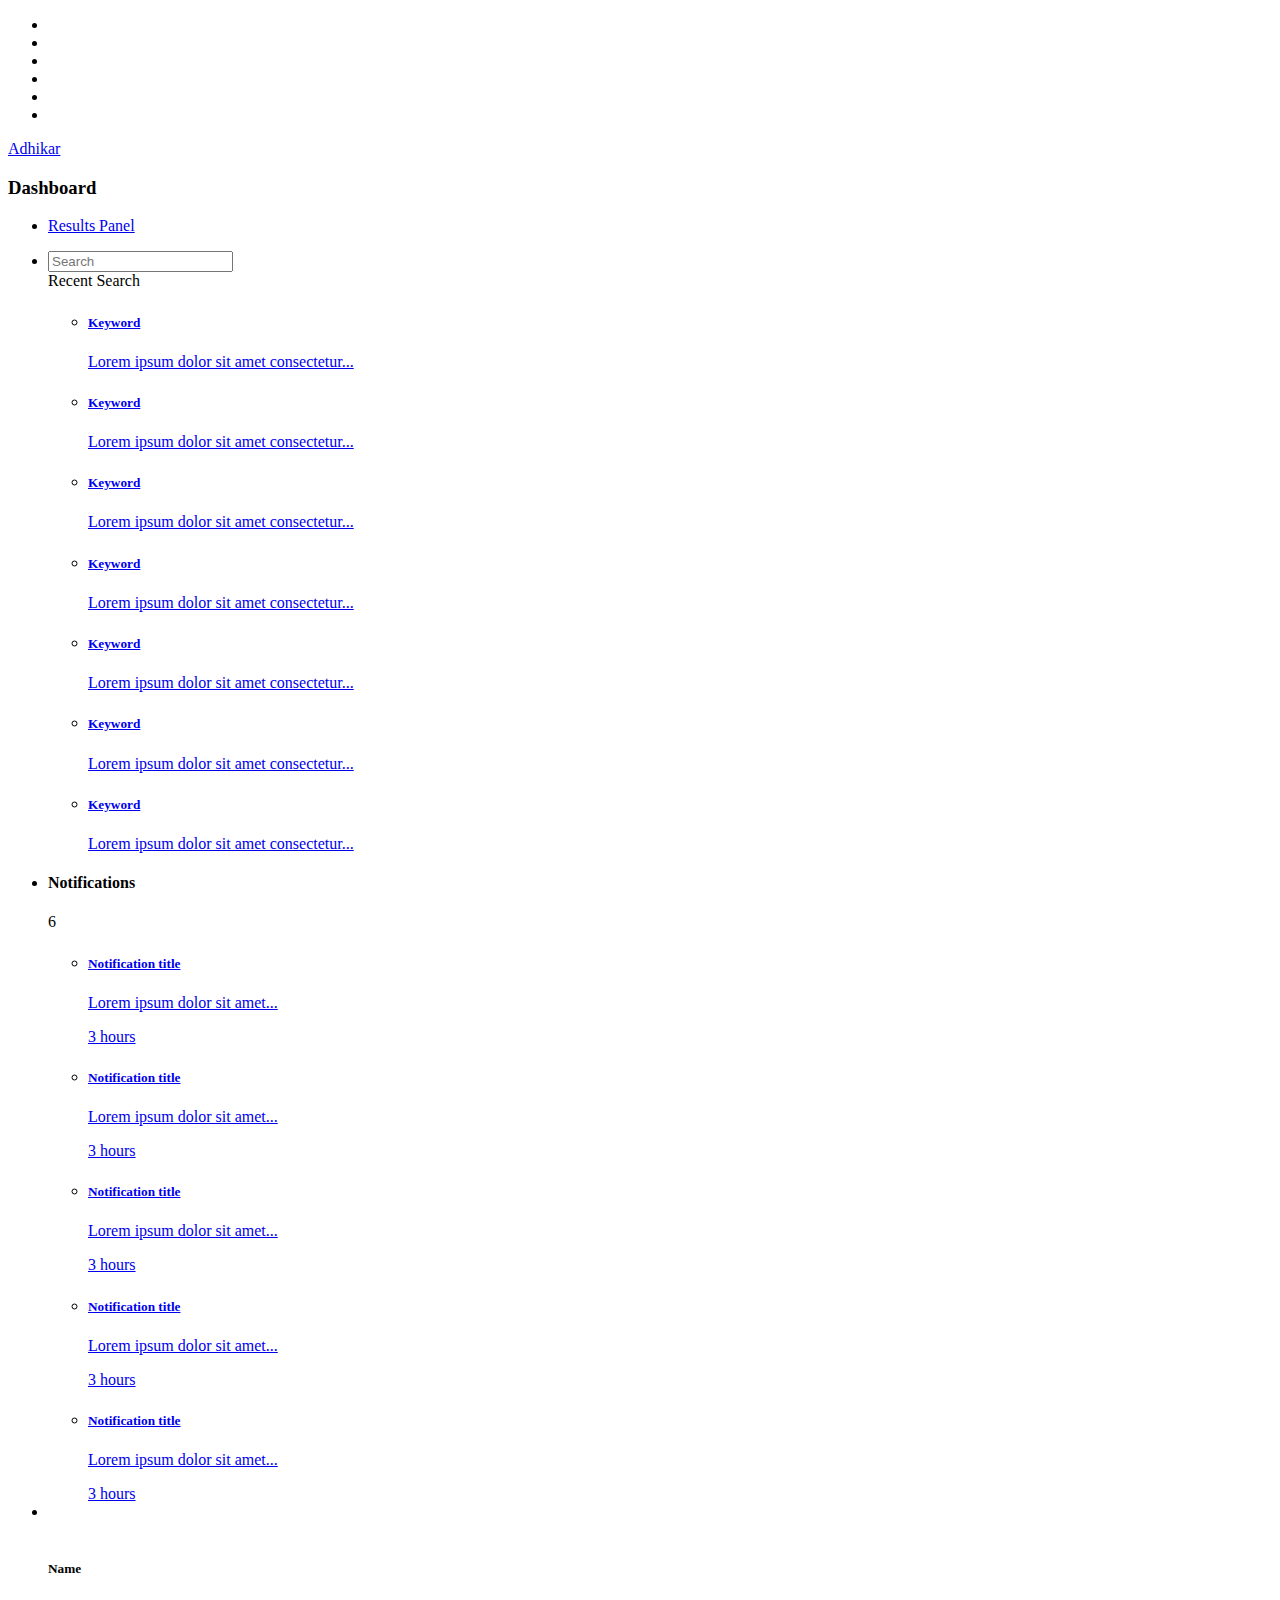
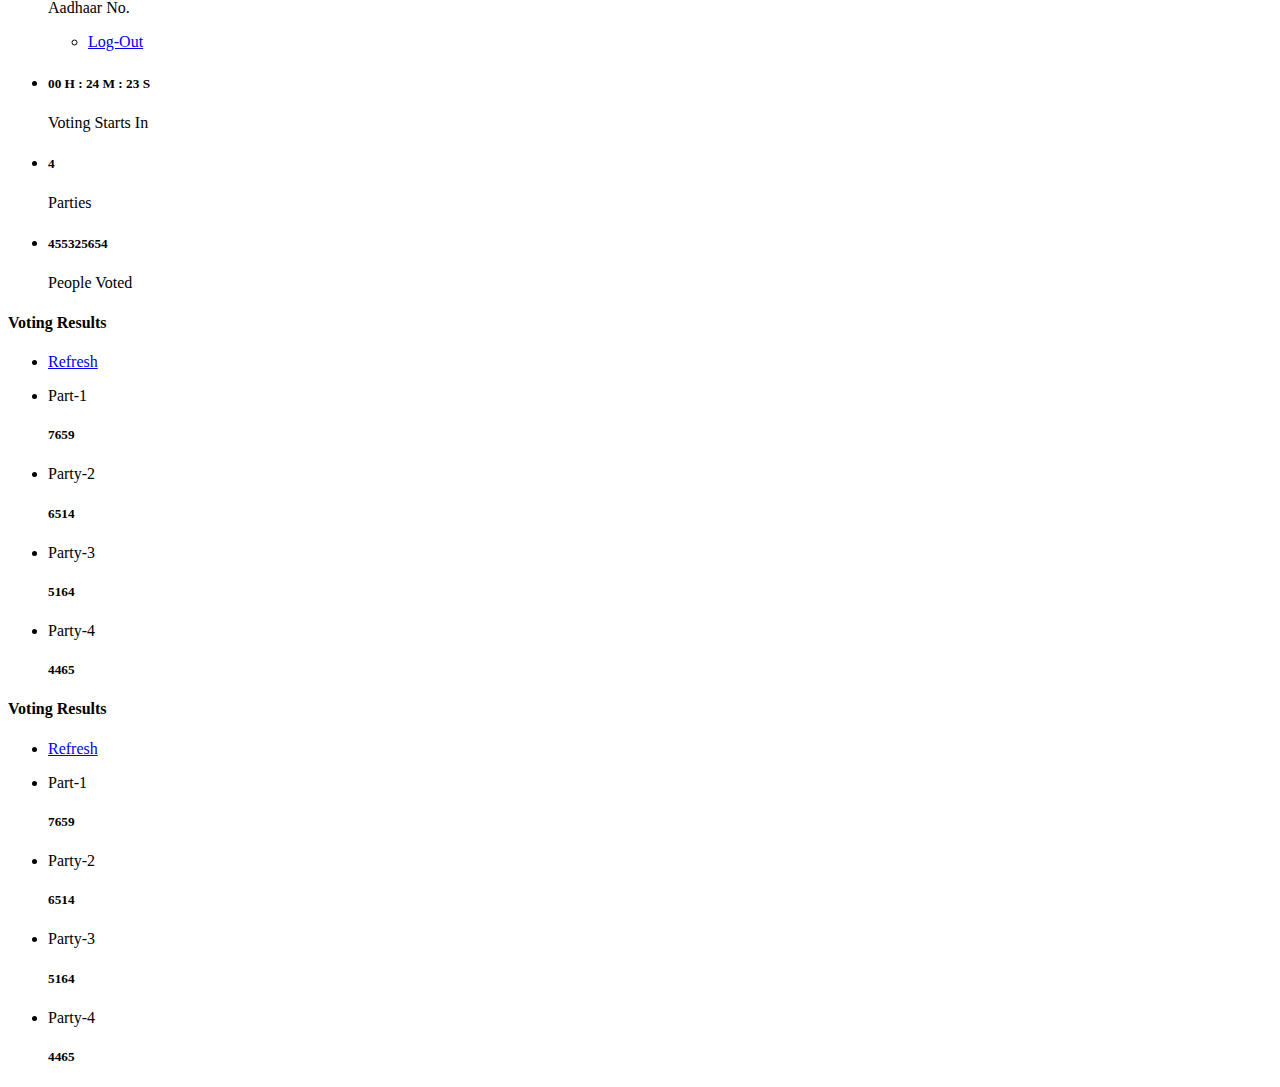
==== dashboard - results.html @ 3fb646cc "Add files via upload" ====
<!DOCTYPE html>
<html lang="en">

<head>
	<meta charset="UTF-8">
	<meta name="viewport" content="width=device-width, initial-scale=1.0, maximum-scale=1.0, user-scalable=no" />
	<meta http-equiv="X-UA-Compatible" content="ie=edge">
	<title>Dashboard</title>
	<link rel="shortcut icon" type="image/x-icon" href="./assets/logo-removebg-preview.png" />
	<!-- ICON -->
	<script src="https://unpkg.com/phosphor-icons"></script>
	<!-- Custum CSS -->
	<link rel="stylesheet" href="./css/dashboard.css">
</head>

<body>

	<!-- start: SIDEBAR -->

	<section id="sidebar">

		<a href="#" class="brand">
			<!-- <i class="ph-list-bullets"></i> -->
			<i class="ph-arrow-counter-clockwise"></i>
		</a>

		<ul class="sidebar__menu">

			<li>
				<a href="index.html" target="_blank"><i class="ph-house-fill"></i></a>
				<!-- <ul class="sidebar__submenu">
					<li class="title">Dashboard</li>
					<li><a href="index.html" target="_blank">Home</a></li>
				</ul> -->
			</li>

			<li>
				<a href="dashboard - voting.html"><i class="ph-fingerprint"></i></a>
				<!-- <ul class="sidebar__submenu">
					<li class="title">Dashboard</li>
					<li><a href="#">Voting Panel</a></li>
				</ul> -->
			</li>

			<li>
				<a href="#" class="active"><i class="ph-chart-bar"></i></a>
				<!-- <ul class="sidebar__submenu">
					<li class="title">Dashboard</li>
					<li><a href="#" ">Results</a></li>
				</ul> -->
			</li>

			<li>
				<a href="#"><i class="ph-users-four"></i></i></a>
				<!-- <ul class="sidebar__submenu">
					<li class="title">Team</li>
					<li><a href="#">Team page</a></li>
				</ul> -->
			</li>

			<li>
				<a href="#"><i class="ph-info"></i></a>
				<!-- <ul class="sidebar__submenu">
					<li class="title">Info.</li>
					<li><a href="#">About Us</a></li>
				</ul> -->
			</li>

			<li>
				<a href="signup.html" class="logout"><i class="ph-sign-out-fill"></i></a>
			</li>

		</ul>

	</section>

	<!-- start: SIDEBAR OVERLAY -->

	<div class="sidebar-overlay"></div>

	<!-- end: SIDEBAR OVERLAY -->

	<!-- end: SIDEBAR -->

	<!-- start: SIDEBAR MOBILE -->

	<section id="sidebar-mobile">
		<a href="#" class="brand">
			Adhikar
		</a>
		<!-- <i class="ph-dots-three-outline-vertical"></i> -->
		<i class="ph-squares-four-fill toggle-sidebar"></i>

	</section>

	<!-- end: SIDEBAR MOBILE -->

	<!-- start: MAIN -->

	<section id="main">

		<!-- start: MAIN TOP -->
		<div class="main__top">

			<div class="main__top__title">
				<h3>Dashboard</h3>
				<ul class="breadcrumbs">
					<!-- <li><a href="#">Home</a></li> -->
					<!-- <li class="divider">/</li> -->
					<li><a href="#" class="active">Results Panel</a></li>
				</ul>
			</div>

			<ul class="main__top__menu">

				<li class="search">

					<a href="#">
						<i class="ph-magnifying-glass"></i>
					</a>

					<div class="main__dropdown">

						<form action="#">
							<input type="text" name="" placeholder="Search">
						</form>

						<span>Recent Search</span>

						<ul class="recent-search">

							<li>
								<a href="#">
									<h5>Keyword</h5>
									<p>Lorem ipsum dolor sit amet consectetur...</p>
								</a>
							</li>

							<li>
								<a href="#">
									<h5>Keyword</h5>
									<p>Lorem ipsum dolor sit amet consectetur...</p>
								</a>
							</li>

							<li>
								<a href="#">
									<h5>Keyword</h5>
									<p>Lorem ipsum dolor sit amet consectetur...</p>
								</a>
							</li>

							<li>
								<a href="#">
									<h5>Keyword</h5>
									<p>Lorem ipsum dolor sit amet consectetur...</p>
								</a>
							</li>

							<li>
								<a href="#">
									<h5>Keyword</h5>
									<p>Lorem ipsum dolor sit amet consectetur...</p>
								</a>
							</li>

							<li>
								<a href="#">
									<h5>Keyword</h5>
									<p>Lorem ipsum dolor sit amet consectetur...</p>
								</a>
							</li>

							<li>
								<a href="#">
									<h5>Keyword</h5>
									<p>Lorem ipsum dolor sit amet consectetur...</p>
								</a>
							</li>

						</ul>

					</div>

				</li>

				<li class="notification">

					<a href="#">
						<i class="ph-bell"></i>
					</a>

					<div class="main__dropdown">

						<div class="notification__top">
							<h4>Notifications</h4>
							<span>6</span>
						</div>

						<ul class="notification__item">

							<li>
								<a href="#">
									<div class="left">
										<h5>Notification title</h5>
										<p>Lorem ipsum dolor sit amet...</p>
									</div>
									<span>3 hours</span>
								</a>
							</li>

							<li>
								<a href="#">
									<div class="left">
										<h5>Notification title</h5>
										<p>Lorem ipsum dolor sit amet...</p>
									</div>
									<span>3 hours</span>
								</a>
							</li>

							<li>
								<a href="#">
									<div class="left">
										<h5>Notification title</h5>
										<p>Lorem ipsum dolor sit amet...</p>
									</div>
									<span>3 hours</span>
								</a>
							</li>

							<li>
								<a href="#">
									<div class="left">
										<h5>Notification title</h5>
										<p>Lorem ipsum dolor sit amet...</p>
									</div>
									<span>3 hours</span>
								</a>
							</li>

							<li>
								<a href="#">
									<div class="left">
										<h5>Notification title</h5>
										<p>Lorem ipsum dolor sit amet...</p>
									</div>
									<span>3 hours</span>
								</a>
							</li>

						</ul>

					</div>

				</li>

				<li class="profile">

					<a href="#">
						<img src="./assets/voter.png" alt="">
					</a>

					<div class="main__dropdown">
						<div class="profile__top">
							<img src="./assets/voter.png" alt="">
							<div class="name">
								<h5>Name</h5>
								<p>Aadhaar No.</p>
							</div>
						</div>

						<ul class="profile__menu">
							<li><a href="#"><i class="ph-sign-out-fill"></i> Log-Out</a></li>
						</ul>

					</div>

				</li>

			</ul>

		</div>

		<!-- end: MAIN TOP -->

		<!-- start: MAIN BODY -->
		<div class="main__body">

			<ul class="main__body__box-info">

				<li>
					<i class="ph-timer"></i>
					<h5>00 H : 24 M : 23 S</h5>
					<p>Voting Starts In</p>
				</li>

				<li>
					<i class="ph-users-three"></i>
					<h5>4</h5>
					<p>Parties </p>
				</li>

				<li>
					<i class="ph-users-fill"></i>
					<h5>455325654</h5>
					<p>People Voted</p>
				</li>

			</ul>

			<div class="main__body__data">

				<div class="voting-summary">

					<div class="voting-summary__top">
						<h4>Voting Results</h4>
						<div class="voting-summary__menu">
							<i class="ph-dots-three-outline-vertical-fill"></i>
							<ul class="menu">
								<li>
									<a href="#">Refresh</a>
								</li>
							</ul>
						</div>
					</div>

					<ul class="voting-summary__info">

						<li>
							<p>Part-1</p>
							<h5>7659</h5>
						</li>

						<li>
							<p>Party-2</p>
							<h5>6514</h5>
						</li>

						<li>
							<p>Party-3</p>
							<h5>5164</h5>
						</li>

						<li>
							<p>Party-4</p>
							<h5>4465</h5>
						</li>

					</ul>

					<div id="chart"></div>

				</div>

				<div class="voting-summary">

					<div class="voting-summary__top">
						<h4>Voting Results</h4>
						<div class="voting-summary__menu">
							<i class="ph-dots-three-outline-vertical-fill"></i>
							<ul class="menu">
								<li>
									<a href="#">Refresh</a>
								</li>
							</ul>
						</div>
					</div>

					<ul class="voting-summary__info">

						<li>
							<p>Part-1</p>
							<h5>7659</h5>
						</li>

						<li>
							<p>Party-2</p>
							<h5>6514</h5>
						</li>

						<li>
							<p>Party-3</p>
							<h5>5164</h5>
						</li>

						<li>
							<p>Party-4</p>
							<h5>4465</h5>
						</li>

					</ul>

					<div id="chart2"></div>

				</div>


				<!-- <div class="voting-summary">
					
					<div class="voting-summary__top">
						<h4>Voting Results</h4>
						<div class="voting-summary__menu">
							<i class="ph-dots-three-outline-vertical-fill"></i>
							<ul class="menu">
								<li>
									<a href="#">Refresh</a>
								</li>
							</ul>
						</div>
					</div>

					<ul class="voting-summary__info">

						<li>
							<p>Part-1</p>
							<h5>7659</h5>
						</li>

						<li>
							<p>Party-2</p>
							<h5>6514</h5>
						</li>

						<li>
							<p>Party-3</p>
							<h5>5164</h5>
						</li>

						<li>
							<p>Party-4</p>
							<h5>4465</h5>
						</li>

					</ul>

					<div id="chart3"></div>

				</div> -->

			</div>

		</div>
		<!-- end: MAIN BODY -->

	</section>
	<!-- end: MAIN -->

	<!-- Custom Javascript file -->

	<script src="https://cdn.jsdelivr.net/npm/apexcharts"></script>
	<script src="./js/dashboard.js"></script>
</body>

</html>
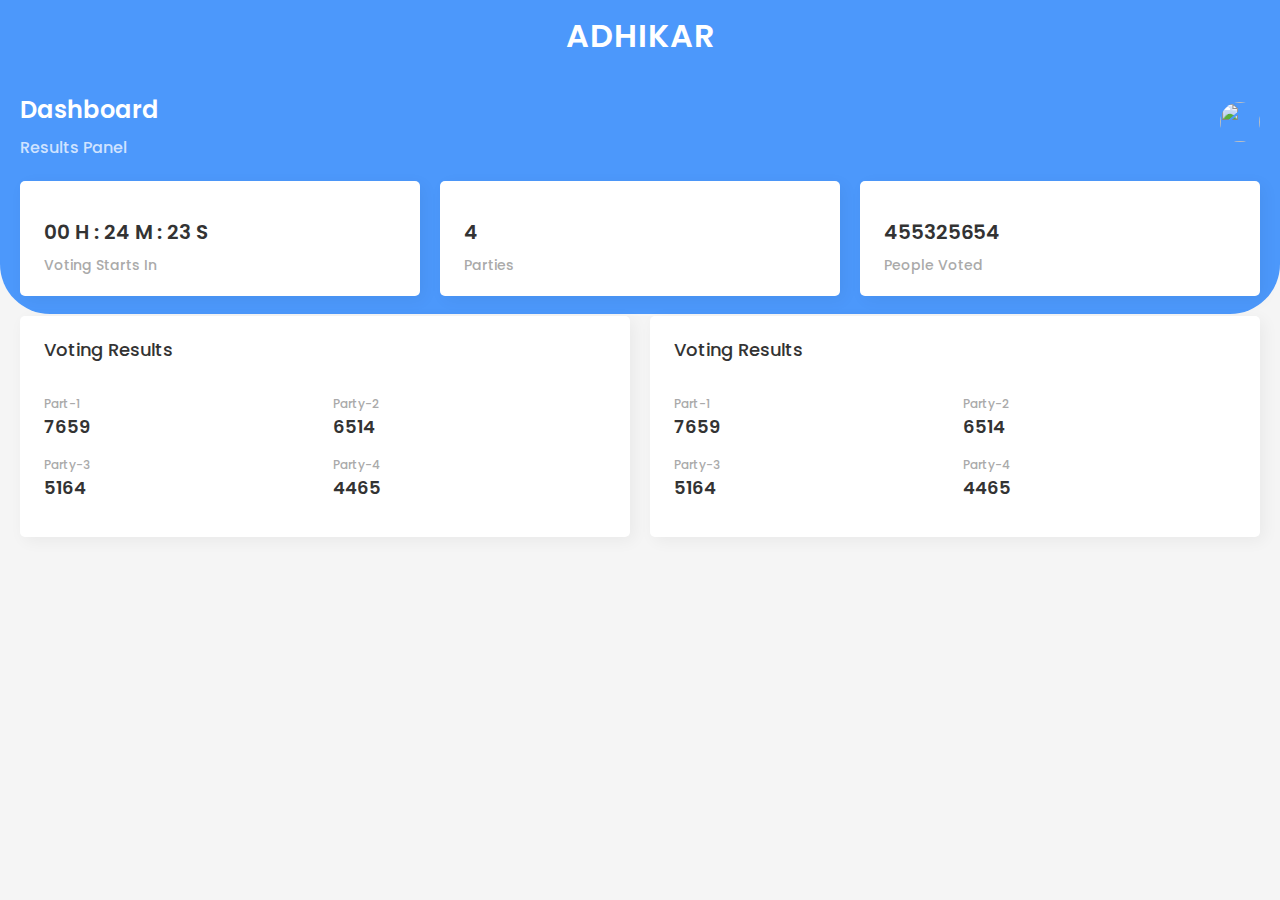
==== commit 532f5d81: "Add files via upload" ====
--- a/dashboard - results.html
+++ b/dashboard - results.html
@@ -271,7 +271,7 @@
 						</div>
 
 						<ul class="profile__menu">
-							<li><a href="#"><i class="ph-sign-out-fill"></i> Log-Out</a></li>
+							<li><a href="signup.html"><i class="ph-sign-out-fill"></i> Log-Out</a></li>
 						</ul>
 
 					</div>
--- a/css/dashboard.css
+++ b/css/dashboard.css
@@ -0,0 +1,783 @@
+@import url('https://fonts.googleapis.com/css2?family=Poppins:wght@300;400;500;600;700&display=swap');
+
+* {
+    margin: 0;
+    padding: 0;
+    box-sizing: border-box;
+    font-family: 'Poppins', sans-serif;
+}
+
+::selection {
+    background-color: #4c98fb;
+}
+
+::-webkit-scrollbar {
+    width: 6px;
+    border-radius: 50px;
+    background-color: whitesmoke;
+}
+
+::-webkit-scrollbar-thumb {
+    width: 6px;
+    border-radius: 50px;
+    background-color: #4c98fb;
+}
+
+li {
+    list-style: none;
+}
+
+h1,
+h2,
+h3,
+h4,
+h5,
+h6,
+p {
+    color: var(--black);
+}
+
+a {
+    text-decoration: none;
+
+}
+
+:root {
+    --black: #333;
+    --white: #FFF;
+    --light: #F5F5F5;
+    --grey: #AAA;
+    --dark: #1B1C30;
+    --dark-l-1: #22455b;
+    --dark-l-2: #4c98fb;
+    --green: #47BE7D;
+    --red: #D9214E;
+    --blue: #009EF7;
+}
+
+i[class^="ph"] {
+    display: flex;
+    justify-content: center;
+    align-items: center;
+}
+
+body {
+    overflow-x: hidden;
+    background: var(--light);
+    scroll-behavior: smooth;
+    user-zoom: none !important;
+    user-select: none !important;
+    -webkit-user-select: none !important;
+    font-family: "Poppins", sans-serif;
+    -moz-user-select: none !important;
+}
+
+/* start: SIDEBAR */
+
+#sidebar {
+    position: fixed;
+    left: 0;
+    top: 0;
+    width: 5rem;
+    background: #477ac6;
+    height: auto;
+    border-radius: 50px;
+    top: 12%;
+    z-index: 999;
+}
+
+.sidebar-overlay {
+    position: fixed;
+    inset: 0;
+    background: #00000067;
+    z-index: 998;
+    display: none;
+}
+
+#sidebar .brand {
+    margin-top: 20%;
+    display: block;
+    padding: 1rem 0;
+    text-align: center;
+    font-size: 2rem;
+    color: var(--dark);
+}
+
+#sidebar .sidebar__menu>li>a {
+    display: flex;
+    justify-content: center;
+    align-items: center;
+    width: 3rem;
+    height: 3rem;
+    border-radius: 10px;
+    margin: .25rem auto;
+    font-size: 1.25rem;
+    color: var(--white);
+    position: relative;
+}
+
+#sidebar .sidebar__menu>li>a::before {
+    content: '';
+    position: absolute;
+    top: 50%;
+    transform: translateY(-50%);
+    border: 8px solid;
+    border-color: transparent var(--white) transparent transparent;
+    right: -16px;
+    display: none;
+}
+
+#sidebar .sidebar__menu>li>a.clicked::before {
+    display: block;
+}
+
+#sidebar .sidebar__menu>li>a.active,
+#sidebar .sidebar__menu>li>a:hover,
+#sidebar .sidebar__menu li>a.clicked {
+    background: #22455b81;
+}
+
+#sidebar .sidebar__menu li>a.active {
+    color: var(--grey);
+}
+
+#sidebar .divider {
+    height: 1px;
+    width: 2rem;
+    background: var(--dark-l-1);
+    margin: .5rem auto;
+}
+
+#sidebar .sidebar__menu>li>a.logout {
+    color: var(--red);
+    font-weight: 800;
+}
+
+#sidebar .sidebar__submenu {
+    position: fixed;
+    left: 5rem;
+    width: 220px;
+    background: var(--white);
+    box-shadow: 8px 0 20px rgba(0, 0, 0, .05);
+    height: 100%;
+    top: 0;
+    opacity: 0;
+    visibility: hidden;
+    padding: 1.25rem;
+    transition: all .2s;
+}
+
+#sidebar .sidebar__submenu.active {
+    opacity: 1;
+    visibility: visible;
+}
+
+#sidebar .sidebar__submenu .title {
+    font-size: 1.25rem;
+    font-weight: 500;
+    color: var(--dark);
+    margin-bottom: .75rem;
+}
+
+#sidebar .sidebar__submenu>li:not(.title) {
+    margin: .5rem 0;
+}
+
+#sidebar .sidebar__submenu>li:not(.title)>a {
+    color: var(--grey);
+    font-size: .875rem;
+    font-weight: 500;
+    display: flex;
+    justify-content: space-between;
+    align-items: center;
+    position: relative;
+    padding-left: .75rem;
+}
+
+#sidebar .sidebar__submenu>li:not(.title)>a::before {
+    content: '';
+    position: absolute;
+    top: 50%;
+    left: 0;
+    width: .25rem;
+    height: .25rem;
+    border-radius: 50%;
+    transform: translateY(-50%);
+    background: var(--grey);
+}
+
+#sidebar .sidebar__submenu>li:not(.title)>a.active::before,
+#sidebar .sidebar__submenu>li:not(.title)>a:hover::before {
+    background: var(--blue);
+}
+
+#sidebar .sidebar__submenu>li:not(.title)>a:hover,
+#sidebar .sidebar__submenu>li:not(.title)>a.active {
+    color: var(--blue);
+}
+
+#sidebar .sidebar__submenu>li:not(.title)>a.active i {
+    transform: rotateZ(90deg);
+}
+
+#sidebar .sidebar__dropdown-menu {
+    padding-left: .75rem;
+    display: none;
+}
+
+#sidebar .sidebar__dropdown-menu.active {
+    display: block;
+}
+
+#sidebar .sidebar__dropdown-menu li {
+    margin: .25rem 0;
+}
+
+#sidebar .sidebar__dropdown-menu li a {
+    font-size: .875rem;
+    color: var(--grey);
+}
+
+#sidebar .sidebar__dropdown-menu li a:hover {
+    color: var(--blue);
+}
+
+/* end: SIDEBAR */
+
+/* start: SIDEBAR MOBILE */
+
+#sidebar-mobile {
+    width: 100%;
+    background: var(--dark-l-2);
+    align-items: center;
+    padding: .75rem 1.25rem;
+    /* grid-gap: 1.5rem; */
+    justify-content: space-between;
+    display: flex;
+}
+
+#sidebar-mobile .toggle-sidebar {
+    color: var(--white);
+    cursor: pointer;
+    font-size: 2rem;
+}
+
+#sidebar-mobile .brand {
+    display: flex;
+    align-items: center;
+    grid-gap: .5rem;
+    color: var(--white);
+    margin-inline: auto;
+    text-transform: uppercase;
+    font-size: 2rem;
+    font-weight: 600;
+    letter-spacing: 1px;
+}
+
+#sidebar-mobile .brand i {
+    font-size: 1.5rem;
+    color: var(--blue);
+}
+
+/* end: SIDEBAR MOBILE */
+
+
+/* start: MAIN */
+
+#main {
+    position: relative;
+    left: 5rem;
+    width: calc(100% - 5rem);
+}
+
+/* start: MAIN TOP */
+
+#main .main__top {
+    background: var(--dark-l-2);
+    padding: 1.25rem;
+    display: flex;
+    grid-gap: 1.5rem;
+    border-bottom-left-radius: 50px;
+    border-bottom-right-radius: 50px;
+    padding-bottom: 12%;
+    align-items: center;
+    justify-content: space-between;
+    flex-wrap: wrap-reverse;
+}
+
+#main .main__top .main__top__title h3 {
+    font-size: 1.5rem;
+    font-weight: 600;
+    color: var(--white);
+    margin-bottom: .5rem;
+}
+
+#main .main__top .main__top__title .breadcrumbs {
+    display: flex;
+    grid-gap: .5rem;
+    align-items: center;
+}
+
+#main .main__top .main__top__title .breadcrumbs :is(li, a) {
+    font-size: .875rem;
+    color: var(--white);
+}
+
+#main .main__top .main__top__title .breadcrumbs li a:hover {
+    text-decoration: underline;
+}
+
+#main .main__top .main__top__title .breadcrumbs .divider {
+    color: var(--grey);
+}
+
+#main .main__top .main__top__title .breadcrumbs li a.active {
+    pointer-events: none;
+    font-weight: 500;
+    font-size: 1rem;
+    color: #d0e3ff;
+}
+
+#main .main__top .main__top__menu {
+    display: flex;
+    align-items: center;
+    grid-gap: 2rem;
+}
+
+#main .main__top .main__top__menu>li {
+    position: relative;
+}
+
+#main .main__top .main__top__menu .profile img {
+    width: 2.5rem;
+    height: 2.5rem;
+    border-radius: 50%;
+    object-fit: cover;
+}
+
+#main .main__top .main__top__menu>li>a {
+    font-size: 1.25rem;
+    color: var(--white);
+}
+
+#main .main__top .main__top__menu>li>a:hover {
+    color: var(--light);
+}
+
+#main .main__top .main__top__menu .main__dropdown {
+    position: absolute;
+    top: 100%;
+    right: 0;
+    width: 300px;
+    background: var(--white);
+    box-shadow: 4px 4px 16px #0000001a;
+    padding: 1.25rem;
+    border-radius: 5px;
+    opacity: 0;
+    visibility: hidden;
+    transition: all .2s;
+    z-index: 900;
+}
+
+#main .main__top .main__top__menu .main__dropdown.active {
+    opacity: 1;
+    visibility: visible;
+}
+
+#main .main__top .main__top__menu .main__dropdown form {
+    padding-bottom: .5rem;
+    border-bottom: 1px solid var(--light);
+}
+
+#main .main__top .main__top__menu .main__dropdown form input {
+    width: 100%;
+    outline: none;
+    border: none;
+}
+
+#main .main__top .main__top__menu .main__dropdown span {
+    font-weight: 500;
+    color: var(--grey);
+    margin: 1rem 0;
+    display: inline-block;
+}
+
+#main .main__top .main__top__menu .main__dropdown .recent-search li a h5 {
+    font-size: 1rem;
+    font-weight: 600;
+}
+
+#main .main__top .main__top__menu .main__dropdown .recent-search li a:hover h5 {
+    color: var(--blue);
+}
+
+#main .main__top .main__top__menu .main__dropdown .recent-search li a p {
+    font-size: .75rem;
+    font-weight: 400;
+    color: var(--grey);
+}
+
+#main .main__top .main__top__menu .main__dropdown .recent-search li:not(:last-child) {
+    margin-bottom: .75rem;
+}
+
+#main .main__top .main__top__menu .main__dropdown .recent-search {
+    max-height: 300px;
+    overflow-y: auto;
+}
+
+#main .main__top .main__top__menu .main__dropdown .notification__top {
+    display: flex;
+    justify-content: space-between;
+    align-items: center;
+}
+
+#main .main__top .main__top__menu .main__dropdown .notification__top h4 {
+    font-size: 1.25rem;
+    font-weight: 500;
+}
+
+#main .main__top .main__top__menu .main__dropdown .notification__top span {
+    color: var(--white);
+    padding: .25rem .5rem;
+    display: inline-block;
+    border-radius: 2px;
+    background: var(--green);
+    font-size: .75rem;
+    font-weight: 500;
+}
+
+#main .main__top .main__top__menu .main__dropdown .notification__top {
+    border-bottom: 1px solid var(--light);
+    margin-bottom: 1rem;
+}
+
+#main .main__top .main__top__menu .main__dropdown .notification__item li a {
+    display: flex;
+    align-items: center;
+    justify-content: space-between;
+    grid-gap: .5rem;
+}
+
+#main .main__top .main__top__menu .main__dropdown .notification__item li a h5 {
+    font-size: 1rem;
+    font-weight: 500;
+}
+
+#main .main__top .main__top__menu .main__dropdown .notification__item li a p {
+    font-size: .75rem;
+    color: var(--grey);
+}
+
+#main .main__top .main__top__menu .main__dropdown .notification__item li a span {
+    font-size: .75rem;
+    color: var(--grey);
+    background: var(--light);
+    padding: .25rem .5rem;
+    white-space: nowrap;
+    border-radius: 2px;
+}
+
+#main .main__top .main__top__menu .main__dropdown .notification__item li:not(:last-child) {
+    margin-bottom: .75rem;
+}
+
+#main .main__top .main__top__menu .main__dropdown .notification__item li a:hover h5 {
+    color: var(--blue);
+}
+
+#main .main__top .main__top__menu .main__dropdown .notification__item {
+    max-height: 300px;
+    overflow-y: auto;
+}
+
+#main .main__top .main__top__menu .inbox span {
+    position: absolute;
+    top: 0;
+    right: 0;
+    width: .5rem;
+    height: .5rem;
+    border-radius: 50%;
+    background: var(--red);
+}
+
+#main .main__top .main__top__menu .main__dropdown .profile__top {
+    display: flex;
+    align-items: center;
+    grid-gap: 1rem;
+}
+
+#main .main__top .main__top__menu .main__dropdown .profile__top img {
+    width: 3.5rem;
+    height: 3.5rem;
+    border-radius: 5px;
+    object-fit: cover;
+}
+
+#main .main__top .main__top__menu .main__dropdown .profile__top .name h5 {
+    font-size: 1.25rem;
+    font-weight: 500;
+}
+
+#main .main__top .main__top__menu .main__dropdown .profile__top .name p {
+    font-size: .875rem;
+    color: var(--grey);
+}
+
+#main .main__top .main__top__menu .main__dropdown .profile__top {
+    padding-bottom: 1rem;
+    margin-bottom: 1rem;
+    border-bottom: 1px solid var(--light);
+}
+
+#main .main__top .main__top__menu .main__dropdown .profile__menu li a {
+    display: flex;
+    align-items: center;
+    grid-gap: .75rem;
+    color: var(--grey);
+    font-weight: 500;
+    padding: .5rem .75rem;
+    font-size: .875rem;
+}
+
+#main .main__top .main__top__menu .main__dropdown .profile__menu li a i {
+    font-size: 1.25rem;
+}
+
+#main .main__top .main__top__menu .main__dropdown .profile__menu li a:hover {
+    background: var(--light);
+    color: var(--blue);
+}
+
+/* end: MAIN TOP */
+
+/* start: MAIN BODY */
+
+#main .main__body {
+    padding: 1.25rem;
+    margin-top: -11.9%;
+    /* box-shadow: inset 0 8rem 0 var(--dark-l-1); */
+}
+
+#main .main__body .main__body__box-info {
+    display: flex;
+    grid-gap: 1.25rem;
+    flex-wrap: wrap;
+}
+
+#main .main__body .main__body__box-info li {
+    flex: 1 0 260px;
+    background: var(--white);
+    padding: 1.25rem 1.5rem;
+    border-radius: 5px;
+    box-shadow: 4px 4px 16px rgba(0, 0, 0, .05);
+}
+
+#main .main__body .main__body__box-info li i {
+    justify-content: flex-start;
+    font-size: 3rem;
+    margin-bottom: 1rem;
+}
+
+#main .main__body .main__body__box-info li:nth-child(1) i {
+    color: var(--blue);
+}
+
+#main .main__body .main__body__box-info li:nth-child(2) i {
+    color: var(--green);
+}
+
+#main .main__body .main__body__box-info li:nth-child(3) i {
+    color: var(--red);
+}
+
+#main .main__body .main__body__box-info li h5 {
+    font-size: 1.25rem;
+    font-weight: 600;
+    margin-bottom: .5rem;
+}
+
+#main .main__body .main__body__box-info li p {
+    font-size: .875rem;
+    font-weight: 500;
+    color: var(--grey);
+}
+
+#main .main__body .main__body__data {
+    display: flex;
+    grid-gap: 1.25rem;
+    margin-top: 1.25rem;
+    flex-wrap: wrap;
+}
+
+#main .main__body__data>div {
+    flex: 1 0 360px;
+    background: var(--white);
+    padding: 1.25rem 1.5rem;
+    border-radius: 5px;
+    box-shadow: 4px 4px 16px rgba(0, 0, 0, .05);
+}
+
+#main .main__body :is(.voting-summary__top, .voter__top) {
+    display: flex;
+    align-items: center;
+    justify-content: space-between;
+    margin-bottom: 2rem;
+}
+
+#main .main__body :is(.voting-summary__top, .voter__top) h4 {
+    font-size: 1.125rem;
+    font-weight: 500;
+}
+
+#main .main__body .voting-summary__info {
+    display: grid;
+    grid-template-columns: repeat(2, 1fr);
+    grid-gap: 1rem;
+    margin-bottom: 1rem;
+}
+
+#main .main__body .voting-summary__info li p {
+    font-size: .75rem;
+    font-weight: 500;
+    color: var(--grey);
+}
+
+#main .main__body .voting-summary__info li h5 {
+    font-size: 1.125rem;
+    font-weight: 600;
+}
+
+#main .main__body .voter__user {
+    max-height: 500px;
+    overflow-y: auto;
+}
+
+#main .main__body .voter__user li {
+    display: flex;
+    grid-gap: .5rem;
+    align-items: center;
+}
+
+#main .main__body .voter__user li:not(:last-child) {
+    margin-bottom: 1rem;
+}
+
+#main .main__body .voter__user li img {
+    width: 3rem;
+    height: 3rem;
+    border-radius: 2px;
+    object-fit: cover;
+}
+
+#main .main__body .voter__user li .profile h5 {
+    font-size: 1rem;
+    font-weight: 500;
+}
+
+#main .main__body .voter__user li .profile p {
+    font-size: .75rem;
+    font-weight: 500;
+    color: var(--grey);
+}
+
+#main .main__body .voter__user li span {
+    font-size: .75rem;
+    display: inline-block;
+    margin-left: auto;
+    padding: .25rem .75rem;
+    border-radius: 2px;
+    cursor: pointer;
+    color: #ffffff;
+    background: var(--blue);
+    font-weight: 500;
+}
+
+#main .main__body :is(.voter__menu, .voting-summary__menu) {
+    position: relative;
+}
+
+#main .main__body :is(.voter__menu, .voting-summary__menu) i {
+    cursor: pointer;
+}
+
+#main .main__body :is(.voter__menu, .voting-summary__menu) .menu {
+    position: absolute;
+    top: 100%;
+    right: 0;
+    width: 160px;
+    background: var(--white);
+    padding: 5px 0;
+    border-radius: 5px;
+    box-shadow: 4px 4px 16px rgba(0, 0, 0, .1);
+    opacity: 0;
+    visibility: hidden;
+    transition: all .2s;
+}
+
+#main .main__body :is(.voter__menu, .voting-summary__menu) .menu.active {
+    opacity: 1;
+    visibility: visible;
+}
+
+#main .main__body :is(.voter__menu, .voting-summary__menu) .menu li a {
+    display: block;
+    padding: .5rem .75rem;
+    font-size: .75rem;
+    color: var(--grey);
+    font-weight: 500;
+}
+
+#main .main__body :is(.voter__menu, .voting-summary__menu) .menu li a:hover {
+    background: var(--light);
+    color: var(--blue);
+}
+
+/* end: MAIN BODY */
+
+/* end: MAIN */
+
+/* start: BREAKPOINTS */
+
+/* @media screen and (max-width: 576px) { */
+
+#sidebar-mobile {
+    display: flex;
+    transition: 0.8s;
+}
+
+#sidebar {
+    left: -5rem;
+    transition: 0.5s;
+}
+
+#sidebar.active {
+    left: 1rem;
+    transition: 0.5s;
+}
+
+#sidebar.active+.sidebar-overlay {
+    display: block;
+}
+
+#main {
+    position: relative;
+    left: 0;
+    width: 100%;
+}
+
+#main .main__top .main__top__menu .main__dropdown {
+    position: fixed;
+    top: 7.5rem;
+    right: 1.25rem;
+    left: 1.25rem;
+    width: unset;
+}
+
+#main .main__body__data>div {
+    flex: 1 0 0;
+}
+
+/* } */
+
+/* end: BREAKPOINTS */